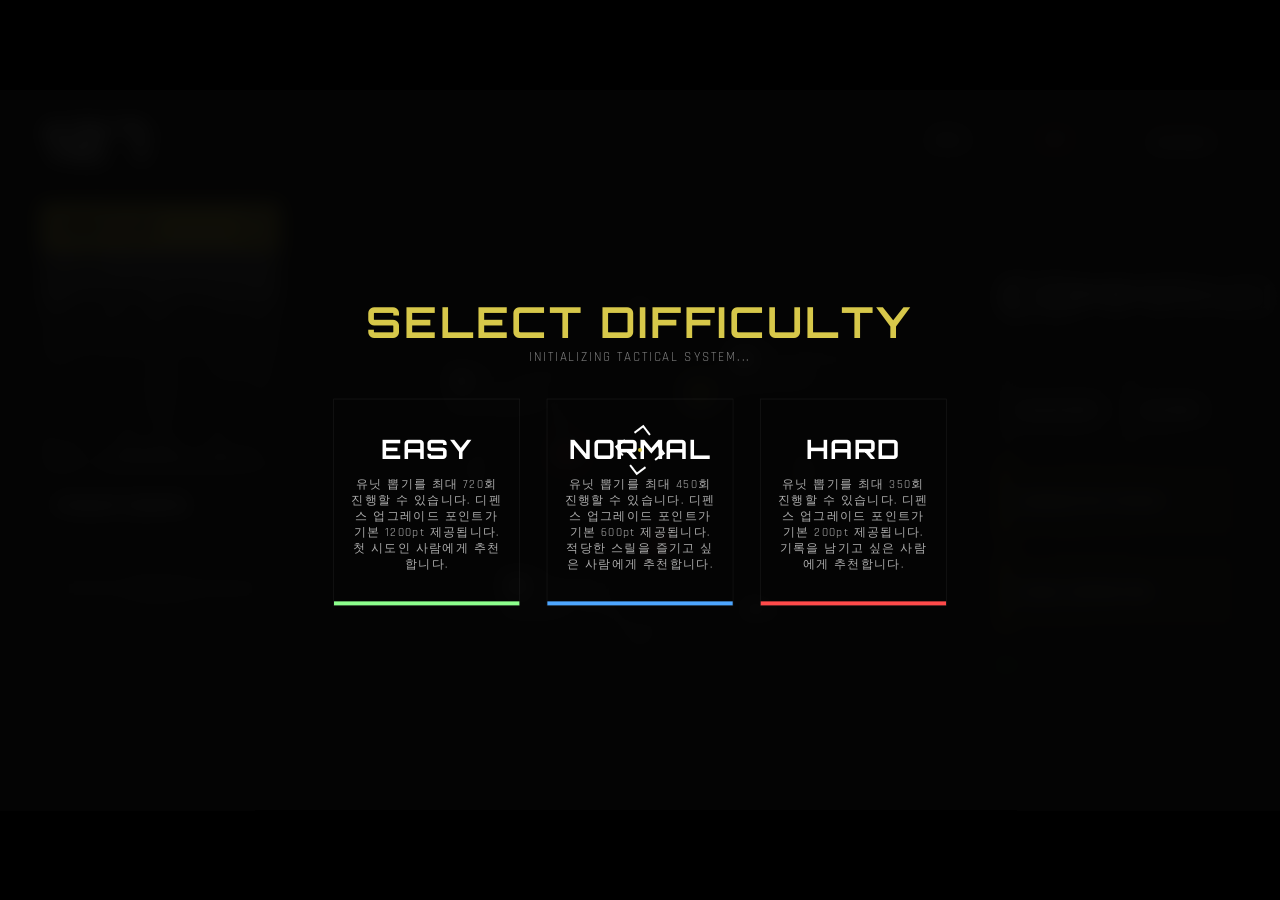
==== index.html @ b80772e3 "1.2 안내 수정" ====
<!DOCTYPE html>
<html lang="ko">
<head>
  <meta charset="UTF-8" />
  <meta name="viewport" content="width=device-width, initial-scale=1.0"/>

  <title>127 SECTION </title>

  <link rel="preconnect" href="https://fonts.googleapis.com">
  <link rel="preconnect" href="https://fonts.gstatic.com" crossorigin>

  <link href="https://fonts.googleapis.com/css2?family=Orbitron:wght@400;500;700;800&family=Rajdhani:wght@400;500;600;700&display=swap" rel="stylesheet">

  <link rel="stylesheet" href="style.css"/>

  <script src="https://cdn.jsdelivr.net/npm/gsap@3.12.5/dist/gsap.min.js"></script>
  <script src="script.js" defer></script>
</head>

<body>

<div id="ui-scale-wrapper">
<div id="difficulty-overlay" class="difficulty-overlay">
  <div class="diff-container">
    <h1 class="diff-title">SELECT DIFFICULTY</h1>
    <p class="diff-sub">INITIALIZING TACTICAL SYSTEM...</p>
    
    <div class="diff-cards">
      <div class="diff-card cursor-target" data-diff="EASY" data-pulls="720">
        <h2>EASY</h2>
        <p>유닛 뽑기를 최대 720회 진행할 수 있습니다. 디펜스 업그레이드 포인트가 기본 1200pt 제공됩니다.</p>
        <p>첫 시도인 사람에게 추천합니다.</p>
        <div class="diff-bar easy-bar"></div>
      </div>
      
      <div class="diff-card cursor-target" data-diff="NORMAL" data-pulls="450">
        <h2>NORMAL</h2>
        <p>유닛 뽑기를 최대 450회 진행할 수 있습니다. 디펜스 업그레이드 포인트가 기본 600pt 제공됩니다.</p>
        <p>적당한 스릴을 즐기고 싶은 사람에게 추천합니다.</p>
        <div class="diff-bar normal-bar"></div>
      </div>
      
      <div class="diff-card cursor-target" data-diff="HARD" data-pulls="350">
        <h2>HARD</h2>
        <p>유닛 뽑기를 최대 350회 진행할 수 있습니다. 디펜스 업그레이드 포인트가 기본 200pt 제공됩니다.</p>
        <p> 기록을 남기고 싶은 사람에게 추천합니다.</p>
        <div class="diff-bar hard-bar"></div>
      </div>
    </div>
  </div>
</div>

<div id="tutorial-modal" class="hidden">
  <div class="tutorial-content">
    <div class="tutorial-img-wrapper">
      <img src="" alt="TUTORIAL GUIDE" id="tutorial-img" />
      <button id="close-tutorial">NEXT</button>
    </div>
  </div>
</div>

<div id="inform-overlay" class="inform-overlay" onclick="toggleInform(false)">
  <div class="inform-box" onclick="event.stopPropagation()">
    <div class="inform-header">
      <h2 class="inform-title">INFORM</h2>
      <div class="inform-close cursor-target" onclick="toggleInform(false)">[ ESC ]</div>
    </div>
    
    <div class="inform-content">
      <p class="inform-desc">127섹션을 기반으로 한 가챠&라인 디펜스 시뮬레이터입니다.

원작 고증 20% / 날조 80%로 이루어져 있으니 와 127섹션이다! 하고 즐기시기보단... 그저 그런 컨셉으로 개발되었다고만 알아주시면 감사하겠습니다.

브라우저 캐시로 진행도가 저장되오니, 새로운 환경에서 시뮬을 플레이하고 싶으신 분은 메인 화면의 우측 상단에 있는 reset 버튼을 눌러주시기 바랍니다.

인벤토리에서는 각 ssr 유닛들의 스킬에 대해 확인할 수 있으니, 디펜스 게임을 염두에 두고 누굴 픽업할지 고르시는 것도 쏠쏠한 재미가 될 것 같습니다. 더불어 각 스탯의 등급은 전부 뇌내망상으로부터 기반된 것입니다... 스탯이 낮다 해서 캐혐이 아닙니다.

재미있게 즐겨주시고, 버그 제보는 @lov_tica01의 스핀 혹은 디엠으로 부탁드립니다!

v.1.2

개발 / 봄비 @lov_tica01
그림 도움 / 🍑 @puppysaigu
pv 도움 / @익명의 소녀</p>

    </div>
  </div>
</div>

  <div class="background-map"></div>
  <div class="map-noise"></div>
  <div class="vignette"></div>

  <div class="hud">

    <div class="grid"></div>
    <div class="scan-lines"></div>
    <div class="noise-overlay"></div>

    <div class="crosshair horizontal"></div>
    <div class="crosshair vertical"></div>

    <div class="radar radar-1"></div>
    <div class="radar radar-2"></div>
    <div class="radar radar-3"></div>

    <div class="hud-corner tl"></div>
    <div class="hud-corner tr"></div>
    <div class="hud-corner bl"></div>
    <div class="hud-corner br"></div>

  </div>

  <header class="top-bar">

    <div class="system-left">

      <div class="system-id">
        <span class="id-big">127</span>

        <div class="id-text">
          <span>SECTION</span>
          <span>SIMULATOR SYSTEM</span>
        </div>
      </div>

    </div>

    <div class="system-right">

      <div class="mini-stat">
        <span class="mini-label">CREDITS</span>
        <span class="mini-value">$27,614</span>
      </div>

      <div class="mini-stat">
        <span class="mini-label">DIFFICULT</span>
        <span class="mini-value red" id="hud-difficulty">HARD</span>
      </div>

      <div class="mini-stat cursor-target reset-btn-container" onclick="hardResetSystem()">
        <span class="mini-label" style="color: var(--red);">SYSTEM CONTROL</span>
        <span class="mini-value reset-text">DATA RESET</span>
      </div>

    </div>

  </header>

  <main class="main-layout">

    <aside class="left-panel">

      <div class="panel-header"></div>

      <div class="event-card">

        <div class="event-top">
          <span>MEETUP</span>
          <span class="small-icon"></span>
        </div>

        <div class="event-image">

          <img
            src="pv_img.png"
            alt="event"
          >

          <div class="event-overlay"></div>
        </div>

        <div class="event-bottom">

          <div class="event-title">
            PICKUP EVENTS
          </div>

          <div class="event-meta">
            <div class="event-box">pickup and defence</div>
          </div>

          <button class="action-button start-button cursor-target" href="https://x.com/lov_tica01/status/2066519478025023740?s=20">
            VIEW PV
          </button>

        </div>

      </div>

      <div class="side-info">

        <span>LOCATION : SECTOR 09</span>
        <span>OBJECTIVE : TRACK SIGNAL</span>
        <span>MISSION : ACTIVE</span>

      </div>

    </aside>

    <section class="center-stage">

      <div class="target-system">

        <div class="target-ring ring-a"></div>
        <div class="target-ring ring-b"></div>
        <div class="target-ring ring-c"></div>

        <div class="target-center"></div>

        <div class="target-arrow top"></div>
        <div class="target-arrow bottom"></div>
        <div class="target-arrow left"></div>
        <div class="target-arrow right"></div>

      </div>

      <div class="map-marker marker-1">
        <div class="pulse"></div>
      </div>

      <div class="map-marker marker-2 yellow">
        <div class="pulse"></div>
      </div>

      <div class="map-marker marker-3">
        <div class="pulse"></div>
      </div>

      <div class="floating-box data-a">
        <span class="num">01</span>
        <span class="txt">DISTANCE 81M</span>
      </div>

      <div class="floating-box data-b">
        <span class="num">08</span>
        <span class="txt">ZONE ACTIVE</span>
      </div>

      <div class="floating-box data-c">
        <span class="num">06</span>
        <span class="txt">TRACKING</span>
      </div>

      <div class="camera-feed">

        <div class="feed-label">
          CAMFEED / LIVE
        </div>

        <img
          src="https://images.unsplash.com/photo-1519501025264-65ba15a82390?q=80&w=1200&auto=format&fit=crop"
          alt="feed"
        >

      </div>

    </section>

    <aside class="right-panel">

      <div class="panel-title">
        COMMAND
      </div>

      <div class="panel-sub">
        MODE SELECT
      </div>

      <div class="command-grid">

        <a href="inventory/index.html" class="command-card cursor-target">
          <span class="command-main">INVENTORY</span>
          <span class="command-sub">SYSTEM ACCESS</span>
        </a>

        <a href="#" class="command-card cursor-target" onclick="toggleInform(true); event.preventDefault();">
          <span class="command-main">INFORM</span>
          <span class="command-sub">RECRUIT</span>
        </a>

        <a href="gacha/index.html" class="command-card large active-card start-button cursor-target">
          <span class="command-main">CHARACTER PICKUP</span>
          <span class="command-sub">MEETING UNIT</span>
        </a>
        <a href="defence/index.html" id="btn-start-operation" class="command-card large active-card start-button cursor-target">
          <span class="command-main">START OPERATION</span>
          <span class="command-sub">BEGIN MISSION</span>
        </a>

      </div>

      <div class="server-status">
        <div class="status-dot"></div>
        <span>SERVER STATUS ONLINE</span>
      </div>

    </aside>

  </main>

  <footer class="bottom-bar">
    <div class="bottom-left">SAT / POS / LAT</div>
    <div class="bottom-center">CONNECTION : GOOD</div>
    <div class="bottom-right">BUILD 04.23.198</div>
  </footer>

</div>

<div class="screen-transition"></div>

<div id="target-cursor">
  <div class="target-cursor-dot"></div>
  
  <div class="cursor-rotator">
    <div class="target-cursor-corner tl"></div>
    <div class="target-cursor-corner tr"></div>
    <div class="target-cursor-corner br"></div>
    <div class="target-cursor-corner bl"></div>
  </div>
</div>
</body>
</html>
---- style.css ----
/* style.css 기존 상단 내용 전체 유지... */

*{
  margin:0;
  padding:0;
  box-sizing:border-box;
}

:root{
  --bg:#070707;
  --line:rgba(255,255,255,.08);
  --line-strong:rgba(255,255,255,.18);
  --text:#f4f4f4;
  --sub:rgba(255,255,255,.45);
  --yellow:#d7c84a;
  --red:#ff4a4a;
}

body{
  width:100vw;
  height:100vh;
  overflow:hidden;
  background:#000;
  font-family:'Rajdhani', sans-serif;
  color:var(--text);
}

/* =========================================
   SCALE WRAPPER
========================================= */
#ui-scale-wrapper{
  position:absolute;
  width:1920px;
  height:1080px;
  left:50%;
  top:50%;
  transform: translate(-50%, -50%) scale(1);
  overflow:hidden;
  background:#050505;
}

/* =========================================
   BACKGROUND
========================================= */
.background-map{
  position:absolute;
  inset:0;
  background:
    radial-gradient(circle at center, rgba(255,255,255,.03), transparent 60%),
    url("https://images.unsplash.com/photo-1524661135-423995f22d0b?q=80&w=2400&auto=format&fit=crop");
  background-size:cover;
  background-position:center;
  filter: grayscale(1) contrast(1.2) brightness(.22);
  transform:scale(1.05);
}

.background-map::after{
  content:"";
  position:absolute;
  inset:0;
  background:
    linear-gradient(rgba(255,255,255,.03) 1px, transparent 1px),
    linear-gradient(90deg, rgba(255,255,255,.03) 1px, transparent 1px);
  background-size:120px 120px;
  mix-blend-mode:screen;
}

.map-noise{
  position:absolute;
  inset:0;
  background-image:url("https://www.transparenttextures.com/patterns/asfalt-dark.png");
  opacity:.2;
}

.vignette{
  position:absolute;
  inset:0;
  background: radial-gradient(circle, transparent 40%, rgba(0,0,0,.7) 100%);
}

/* =========================================
   HUD
========================================= */
.hud{
  position:absolute;
  inset:0;
  pointer-events:none;
}

.grid{
  position:absolute;
  inset:0;
  background:
    linear-gradient(rgba(255,255,255,.03) 1px, transparent 1px),
    linear-gradient(90deg, rgba(255,255,255,.03) 1px, transparent 1px);
  background-size:80px 80px;
}

.scan-lines{
  position:absolute;
  inset:0;
  opacity:.08;
  background: repeating-linear-gradient(0deg, rgba(255,255,255,.25) 0px, rgba(255,255,255,.25) 1px, transparent 1px, transparent 4px);
}

.noise-overlay{
  position:absolute;
  inset:0;
  background-image: radial-gradient(rgba(255,255,255,.08) 1px, transparent 1px);
  background-size:4px 4px;
  opacity:.03;
}

.crosshair{
  position:absolute;
  background:rgba(255,255,255,.07);
}

.horizontal{ width:100%; height:1px; top:50%; }
.vertical{ width:1px; height:100%; left:50%; }

.radar{
  position:absolute;
  left:50%;
  top:50%;
  border-radius:50%;
  transform: translate(-50%, -50%);
}

.radar-1{
  width:900px;
  height:900px;
  border: 1px solid rgba(255,255,255,.06);
}

.radar-1::before{
  content:"";
  position:absolute;
  left:50%;
  top:50%;
  width:50%;
  height:1px;
  background: linear-gradient(90deg, var(--yellow), transparent);
  transform-origin:left center;
}

.radar-2{
  width:620px;
  height:620px;
  border: 1px dashed rgba(255,255,255,.08);
}

.radar-3{
  width:300px;
  height:300px;
  border: 1px solid rgba(255,255,255,.05);
}

.hud-corner{
  position:absolute;
  width:120px;
  height:120px;
  border: 1px solid rgba(255,255,255,.12);
}

.tl{ top:30px; left:30px; }
.tr{ top:30px; right:30px; }
.bl{ bottom:30px; left:30px; }
.br{ bottom:30px; right:30px; }

/* =========================================
   TOP BAR
========================================= */
.top-bar{
  position:absolute;
  left:60px;
  right:60px;
  top:35px;
  z-index:10;
  display:flex;
  justify-content:space-between;
  align-items:flex-start;
}

.system-left{ display:flex; flex-direction:column; gap:18px; }
.system-id{ display:flex; align-items:flex-start; gap:18px; }
.id-big{ font-family:'Orbitron', sans-serif; font-size:5rem; line-height:1; font-weight:800; letter-spacing:6px; }
.id-text{ display:flex; flex-direction:column; margin-top:12px; }
.id-text span:first-child{ font-size:.95rem; letter-spacing:4px; }
.id-text span:last-child{ font-size:.72rem; letter-spacing:3px; opacity:.45; }

.top-tags{ display:flex; gap:14px; }
.tag{ border: 1px solid rgba(255,255,255,.08); background: rgba(255,255,255,.03); padding: 8px 16px; display:flex; gap:12px; }
.tag-label{ opacity:.4; letter-spacing:2px; }
.tag-value{ letter-spacing:2px; }
.active{ color:var(--yellow); }

.system-right{ display:flex; gap:16px; }
.mini-stat{ min-width:150px; padding: 14px 18px; background: rgba(255,255,255,.03); border: 1px solid rgba(255,255,255,.08); display:flex; flex-direction:column; gap:4px; }
.mini-label{ font-size:.7rem; letter-spacing:2px; opacity:.45; }
.mini-value{ font-size:1rem; font-weight:700; }
.red{ color:var(--red); }

/* =========================================
   MAIN LAYOUT
========================================= */
.main-layout{
  width:100%;
  height:100%;
  padding: 150px 60px 90px;
  display:grid;
  grid-template-columns: 360px 1fr 360px;
  gap:40px;
}

/* =========================================
   LEFT PANEL
========================================= */
.left-panel{ position:relative; }
.panel-header{ font-size:.8rem; letter-spacing:4px; opacity:.55; margin-bottom:20px; }
.event-card{ background: rgba(0,0,0,.55); border: 1px solid rgba(255,255,255,.08); backdrop-filter:blur(10px); }
.event-top{ height:70px; background: var(--yellow); color:#000; padding: 18px; display:flex; justify-content:space-between; align-items:center; font-weight:700; font-size:2rem; font-family:'Orbitron', sans-serif; }
.small-icon{ width:34px; height:34px; border: 3px solid #000; transform:rotate(45deg); }
.event-image{ position:relative; height:340px; overflow:hidden; }
.event-image img{ width:100%; height:100%; object-fit:cover; filter: grayscale(1) contrast(1.2); }
.event-overlay{ position:absolute; inset:0}
.event-scribble{ position:absolute; border: 2px solid rgba(255,255,255,.9); }
.scribble-1{ width:90px; height:50px; left:20px; bottom:40px; transform:rotate(-12deg); }
.scribble-2{ width:60px; height:60px; right:40px; top:40px; }
.scribble-3{ width:120px; height:2px; background:#fff; left:40px; top:120px; transform:rotate(-22deg); }
.event-bottom{ padding:22px; }
.event-title{ font-size:2rem; font-weight:700; margin-bottom:18px; }
.event-box{ display:inline-flex; border: 1px solid rgba(255,255,255,.15); padding: 8px 16px; margin-bottom:20px; }
.action-button{ width:100%; height:54px; border:none; background: rgba(255,255,255,.08); color:#fff; letter-spacing:3px; cursor:pointer; transition:.25s; }
.action-button:hover{ background: var(--yellow); color:#000; }
.side-info{ margin-top:30px; display:flex; flex-direction:column; gap:10px; opacity:.45; letter-spacing:2px; font-size:.72rem; }

/* =========================================
   CENTER
========================================= */
.center-stage{ position:relative; }
.target-system{ position:absolute; left:50%; top:50%; transform: translate(-50%, -50%); }
.target-ring{ position:absolute; left:50%; top:50%; border-radius:50%; transform: translate(-50%, -50%); }
.ring-a{ width:420px; height:420px; border: 1px solid rgba(255,255,255,.15); }
.ring-b{ width:280px; height:280px; border: 1px dashed rgba(255,255,255,.18); }
.ring-c{ width:140px; height:140px; border: 1px solid rgba(255,255,255,.12); }
.target-center{ position:absolute; left:50%; top:50%; width:12px; height:12px; background:var(--yellow); border-radius:50%; transform: translate(-50%, -50%); }
.target-arrow{ position:absolute; width:40px; height:40px; border: 2px solid #fff; }
.target-arrow.top{ top:-250px; left:50%; transform: translateX(-50%) rotate(45deg); border-right:none; border-bottom:none; }
.target-arrow.bottom{ bottom:-250px; left:50%; transform: translateX(-50%) rotate(45deg); border-left:none; border-top:none; }
.target-arrow.left{ left:-250px; top:50%; transform: translateY(-50%) rotate(45deg); border-top:none; border-right:none; }
.target-arrow.right{ right:-250px; top:50%; transform: translateY(-50%) rotate(45deg); border-bottom:none; border-left:none; }

/* =========================================
   MAP MARKERS
========================================= */
.map-marker{ position:absolute; width:20px; height:20px; border-radius:50%; background:#ff4444; box-shadow: 0 0 20px rgba(255,70,70,.8); }
.marker-1{ left:38%; top:46%; }
.marker-2{ left:58%; top:35%; }
.marker-3{ left:52%; top:62%; }
.yellow{ background:var(--yellow); box-shadow: 0 0 20px rgba(215,200,74,.9); }
.pulse{ position:absolute; inset:-15px; border-radius:50%; border: 2px solid currentColor; }

/* =========================================
   FLOATING BOX
========================================= */
.floating-box{ position:absolute; width:200px; padding: 14px 18px; background: rgba(255,255,255,.05); border: 1px solid rgba(255,255,255,.12); backdrop-filter:blur(10px); display:flex; flex-direction:column; gap:4px; }
.floating-box .num{ font-size:2rem; font-weight:700; }
.floating-box .txt{ opacity:.45; letter-spacing:2px; }
.data-a{ left:20%; top:30%; }
.data-b{ right:18%; top:26%; }
.data-c{ left:28%; bottom:22%; }

/* =========================================
   CAMERA FEED
========================================= */
.camera-feed{ position:absolute; right:0; bottom:0; width:340px; height:220px; background:#000; border: 1px solid rgba(255,255,255,.12); overflow:hidden; }
.feed-label{ position:absolute; left:14px; top:10px; z-index:2; font-size:.72rem; letter-spacing:2px; }
.camera-feed img{ width:100%; height:100%; object-fit:cover; filter: grayscale(1) contrast(1.1); }

/* =========================================
   RIGHT PANEL
========================================= */
.right-panel{ display:flex; flex-direction:column; justify-content:center; }
.panel-title{ font-family:'Orbitron', sans-serif; font-size:4rem; font-weight:700; letter-spacing:4px; }
.panel-sub{ margin-top:10px; opacity:.45; letter-spacing:3px; }
.command-grid{ margin-top:40px; display:grid; grid-template-columns: 1fr 1fr; gap:16px; }
.command-card{ min-height:120px; padding:24px; text-decoration:none; color:#fff; background: rgba(255,255,255,.04); border: 1px solid rgba(255,255,255,.08); display:flex; flex-direction:column; justify-content:flex-end; position:relative; overflow:hidden; transition:.25s; }
.command-card::before{ content:""; position:absolute; left:0; top:0; width:5px; height:100%; background: rgba(255,255,255,.25); }
.command-card:hover{ transform: translateX(8px); border-color: rgba(255,255,255,.25); background: rgba(255,255,255,.08); }
.command-main{ font-size:1.5rem; font-weight:700; letter-spacing:2px; }
.command-sub{ margin-top:4px; font-size:.75rem; letter-spacing:2px; opacity:.45; }
.large{ grid-column:span 2}
.active-card{ background: rgba(215,200,74,.08); border: 1px solid rgba(215,200,74,.3); }
.active-card::before{ background:var(--yellow); }
.server-status{ margin-top:40px; display:flex; align-items:center; gap:12px; opacity:.65; letter-spacing:2px; }
.status-dot{ width:12px; height:12px; border-radius:50%; background:#8cff8c; box-shadow: 0 0 15px rgba(140,255,140,.8); }

/* =========================================
   BOTTOM BAR
========================================= */
.bottom-bar{ position:absolute; left:60px; right:60px; bottom:28px; display:flex; justify-content:space-between; font-size:.75rem; letter-spacing:3px; opacity:.45; }

/* =========================================
   SCREEN TRANSITION (추가됨)
========================================= */
.screen-transition {
  position: fixed;
  inset: 0;
  background: #000;
  z-index: 99999;
  pointer-events: none;
  transform: scaleY(1);
  transform-origin: top;
  transition: transform 0.6s cubic-bezier(0.85, 0, 0.15, 1);
}
.screen-transition.reveal {
  transform: scaleY(0);
  transform-origin: bottom;
}
.screen-transition.active {
  transform: scaleY(1);
  transform-origin: top;
}

/* ========================================================
   CUSTOM HUD CURSOR (스크립트 전용 고도화 스타일 변경)
======================================================== */
#target-cursor {
  position: fixed;
  left: 0;
  top: 0;
  width: 0;
  height: 0;
  pointer-events: none;
  z-index: 999999;
}

/* 중앙 조준점 고정 */
.target-cursor-dot {
  position: absolute;
  left: 50%;
  top: 50%;
  width: 4px;
  height: 4px;
  background-color: var(--yellow);
  border-radius: 50%;
  transform: translate(-50%, -50%);
}

/* 내부 회전용 상자 래퍼 */
.cursor-rotator {
  position: absolute;
  left: 50%;
  top: 50%;
  width: 0;
  height: 0;
}

/* 각각 분리되어 개별 애니메이션 트래킹이 들어갈 기역자(ㄱ) 브래킷 설계 */
.target-cursor-corner {
  position: absolute;
  width: 12px;
  height: 12px;
  border: 2px solid #fff;
}

/* 초기 비-호버링 상태 위치 프리셋 (JS 리셋 배열과 일치) */
.target-cursor-corner.tl {
  left: 0; top: 0;
  border-right: none; border-bottom: none;
  transform: translate(-18px, -18px);
}
.target-cursor-corner.tr {
  left: 0; top: 0;
  border-left: none; border-bottom: none;
  transform: translate(6px, -18px);
}
.target-cursor-corner.br {
  left: 0; top: 0;
  border-left: none; border-top: none;
  transform: translate(6px, 6px);
}
.target-cursor-corner.bl {
  left: 0; top: 0;
  border-right: none; border-top: none;
  transform: translate(-18px, 6px);
}

/* =========================================
   DIFFICULTY SELECTION OVERLAY
========================================= */
.difficulty-overlay {
  position: absolute;
  inset: 0;
  background: rgba(5, 5, 5, 0.95);
  backdrop-filter: blur(15px);
  z-index: 99990; /* 다른 UI 요소들보다 위에 배치 (커서 제외) */
  display: flex;
  justify-content: center;
  align-items: center;
  flex-direction: column;
}

.diff-container { text-align: center; }
.diff-title { font-family: 'Orbitron', sans-serif; font-size: 4rem; color: var(--yellow); letter-spacing: 4px; }
.diff-sub { opacity: 0.5; font-size: 1.2rem; letter-spacing: 3px; margin-bottom: 50px; }

.diff-cards { display: flex; gap: 40px; justify-content: center; }

.diff-card {
  background: var(--panel);
  border: 1px solid var(--line);
  width: 280px;
  padding: 50px 20px;
  cursor: pointer;
  transition: 0.3s;
  clip-path: var(--clip);
  position: relative;
}

.diff-card:hover {
  background: rgba(255, 255, 255, 0.05);
  transform: translateY(-10px);
}

.diff-card h2 { font-family: 'Orbitron', sans-serif; font-size: 2.5rem; margin-bottom: 15px; color: #fff; letter-spacing: 2px;}
.diff-card p { opacity: 0.7; font-size: 1.1rem; letter-spacing: 2px; }

.diff-bar { position: absolute; bottom: 0; left: 0; height: 6px; width: 100%; transition: 0.3s; }
.easy-bar { background: #8cff8c; }
.normal-bar { background: #4da6ff; }
.hard-bar { background: var(--red); }

.diff-card:hover .easy-bar { box-shadow: 0 0 20px #8cff8c; }
.diff-card:hover .normal-bar { box-shadow: 0 0 20px #4da6ff; }
.diff-card:hover .hard-bar { box-shadow: 0 0 20px var(--red); }

/* =========================================
   INFORM POPUP UI
========================================= */
#inform-overlay {
  position: fixed;
  inset: 0;
  background: rgba(4, 4, 4, 0.85);
  backdrop-filter: blur(8px);
  z-index: 99995; /* HUD와 다른 오버레이들보다 위에 오도록 설정 */
  display: none;
  justify-content: center;
  align-items: center;
  opacity: 0; /* GSAP 애니메이션 제어용 */
}

.inform-box {
  width: 1200px;
  background: rgba(12, 12, 12, 0.95);
  border: 1px solid rgba(255, 255, 255, 0.15);
  padding: 40px;
  clip-path: var(--clip);
  position: relative;
  transform: translateY(30px); /* GSAP 애니메이션 제어용 */
}

/* 박스 상단 장식선 */
.inform-box::before {
  content: "";
  position: absolute;
  top: 0;
  left: 30%;
  width: 40%;
  height: 2px;
  background: var(--yellow);
}

.inform-header {
  display: flex;
  justify-content: space-between;
  align-items: center;
  margin-bottom: 24px;
  border-bottom: 1px solid rgba(255, 255, 255, 0.08);
  padding-bottom: 16px;
}

.inform-title {
  font-family: 'Orbitron', sans-serif;
  font-size: 2rem;
  font-weight: 700;
  color: var(--yellow);
  letter-spacing: 3px;
  margin: 0;
}

.inform-close {
  font-family: 'Orbitron', sans-serif;
  color: #fff;
  opacity: 0.4;
  font-size: 0.9rem;
  letter-spacing: 2px;
  transition: 0.25s ease;
}

.inform-close:hover {
  opacity: 1;
  color: var(--red);
}

.inform-desc {
  white-space: pre-wrap;
  opacity: 0.7;
  letter-spacing: 1.5px;
  line-height: 1.6;
  font-size: 1.2rem;
  margin-bottom: 30px;
}

.inform-stats {
  display: flex;
  flex-direction: column;
  gap: 12px;
}

.stat-line {
  display: flex;
  justify-content: space-between;
  background: rgba(255, 255, 255, 0.03);
  padding: 14px 20px;
  border: 1px solid rgba(255, 255, 255, 0.08);
  font-family: 'Orbitron', sans-serif;
  letter-spacing: 2px;
  font-size: 0.9rem;
}

.stat-line span:first-child {
  opacity: 0.6;
}

.stat-line .yellow {
  color: var(--yellow);
  font-weight: 700;
}

.stat-line .green {
  color: #8cff8c;
  font-weight: 700;
}

/* =========================================
    DATA RESET BUTTON (MINI-STAT)
========================================= */
.reset-btn-container {
  cursor: pointer;
  transition: all 0.2s ease;
}
.reset-btn-container:hover {
  background: rgba(255, 74, 74, 0.15);
  border-color: var(--red);
}
.reset-btn-container:hover .reset-text {
  color: var(--red);
}
.reset-text {
  font-size: 1.15rem; 
  transition: color 0.2s ease;
}

#tutorial-modal { position: absolute; top: 0; left: 0; width: 100%; height: 100%; background: rgba(7, 7, 7, 0.96); z-index: 10005; display: flex; justify-content: center; align-items: center; opacity: 1; transition: opacity 0.5s ease; }
#tutorial-modal.hidden { opacity: 0; pointer-events: none; }
.tutorial-content { width: 100%; height: 100%; display: flex; justify-content: center; align-items: center; }
.tutorial-img-wrapper { position: relative; width: 100%; height: 100%; }
#tutorial-img { width: 100%; height: 100%; object-fit: fill; border: none; box-shadow: none; display: block; }
#close-tutorial { position: absolute; bottom: 45px; right: 45px; background: rgba(7, 7, 7, 0.85); color: #f4f4f4; border: 1px solid rgba(255, 255, 255, 0.2); padding: 12px 35px; font-family: 'Orbitron', 'Rajdhani', sans-serif; font-size: 1.1rem; font-weight: 600; letter-spacing: 2px; cursor: pointer; transition: all 0.3s ease; z-index: 10; backdrop-filter: blur(4px); border-radius: 4px; }
#close-tutorial:hover { background: #f4f4f4; color: #070707; box-shadow: 0 0 20px #f4f4f4; border-color: #f4f4f4; }
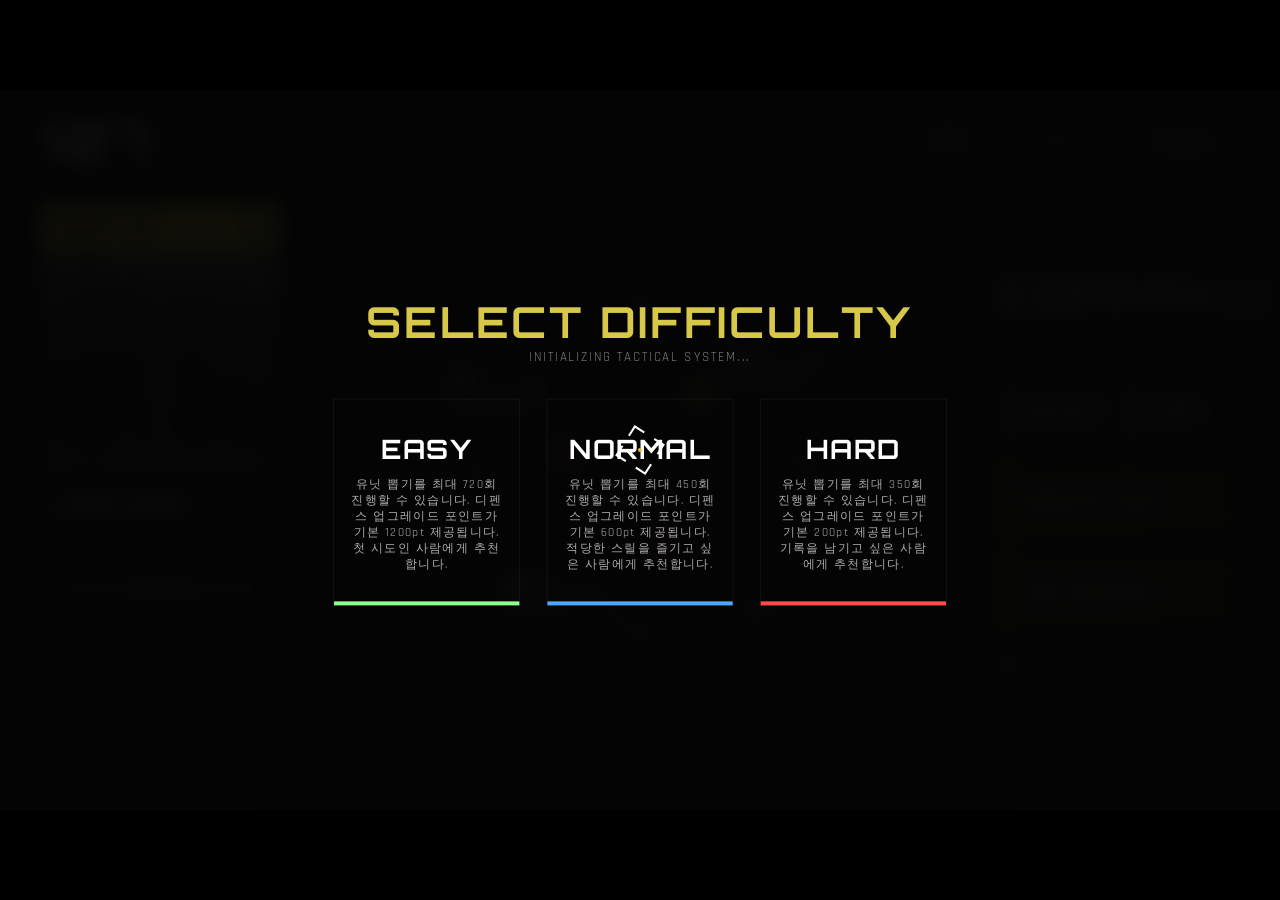
==== commit 026c83a7: "1.3 메인창 업데이트 버전 표기" ====
--- a/index.html
+++ b/index.html
@@ -77,7 +77,7 @@
 
 재미있게 즐겨주시고, 버그 제보는 @lov_tica01의 스핀 혹은 디엠으로 부탁드립니다!
 
-v.1.2
+v 1.3
 
 개발 / 봄비 @lov_tica01
 그림 도움 / 🍑 @puppysaigu
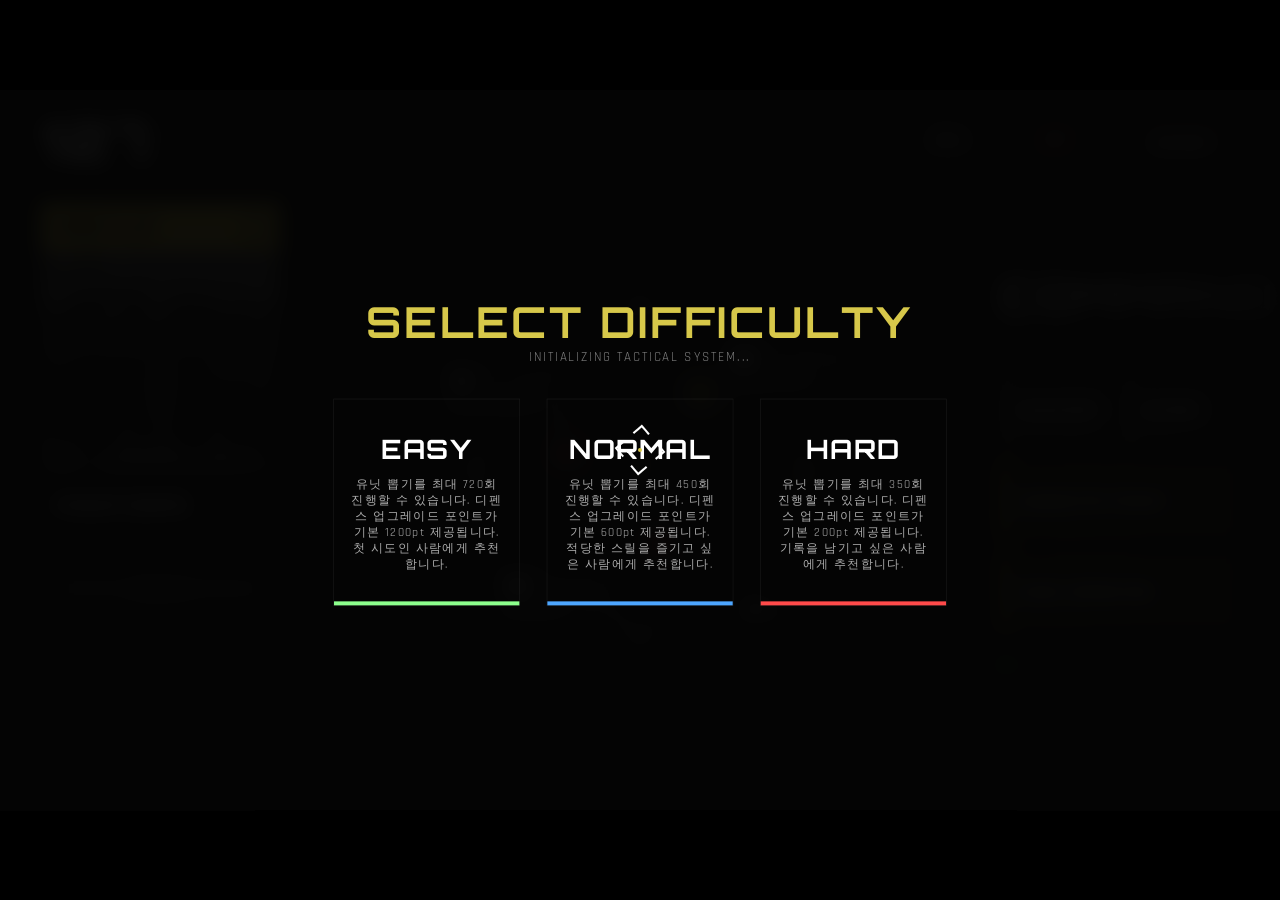
==== commit f50fdd19: "1.4 어려움 난이도에서 디펜스가 실행되지 않던 버그 수정" ====
--- a/index.html
+++ b/index.html
@@ -77,7 +77,7 @@
 
 재미있게 즐겨주시고, 버그 제보는 @lov_tica01의 스핀 혹은 디엠으로 부탁드립니다!
 
-v 1.3
+v 1.4
 
 개발 / 봄비 @lov_tica01
 그림 도움 / 🍑 @puppysaigu
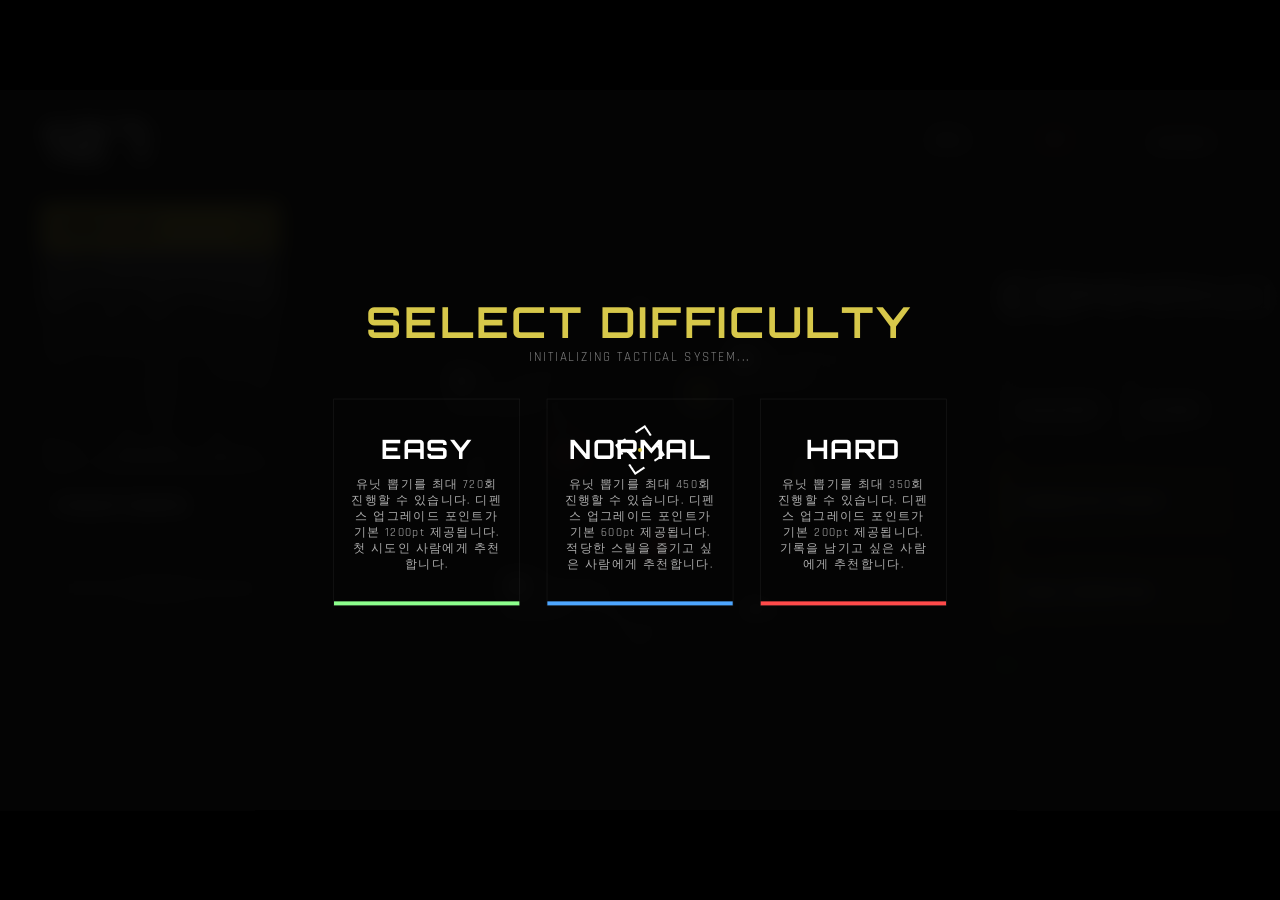
==== commit d9e085c0: "1.5 코스트의 소모와 표기가 어긋나던 점 개선" ====
--- a/index.html
+++ b/index.html
@@ -77,7 +77,7 @@
 
 재미있게 즐겨주시고, 버그 제보는 @lov_tica01의 스핀 혹은 디엠으로 부탁드립니다!
 
-v 1.4
+v 1.5
 
 개발 / 봄비 @lov_tica01
 그림 도움 / 🍑 @puppysaigu
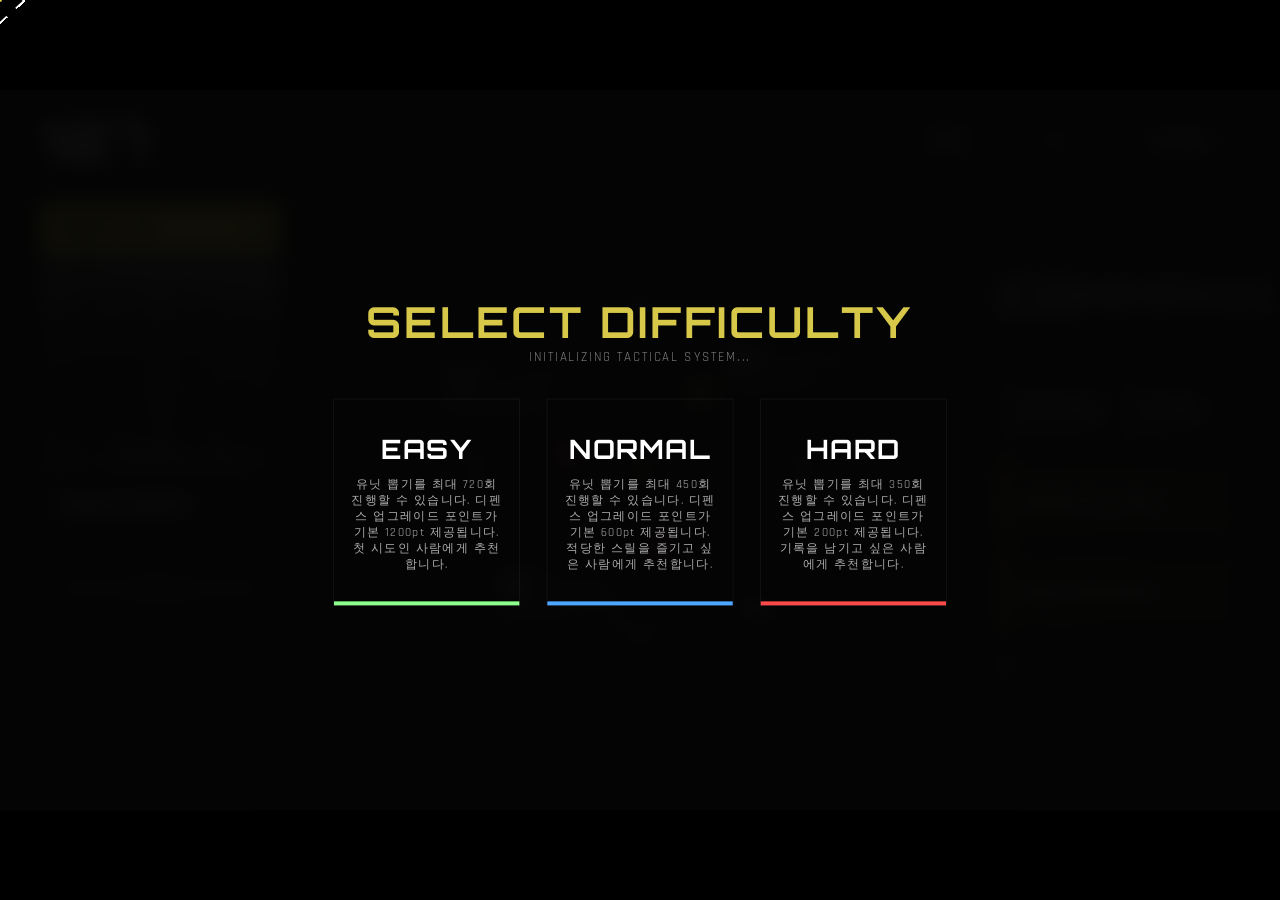
==== commit 035b4446: "1.6 각종 오탈자 수정" ====
--- a/index.html
+++ b/index.html
@@ -77,7 +77,7 @@
 
 재미있게 즐겨주시고, 버그 제보는 @lov_tica01의 스핀 혹은 디엠으로 부탁드립니다!
 
-v 1.5
+v 1.6
 
 개발 / 봄비 @lov_tica01
 그림 도움 / 🍑 @puppysaigu
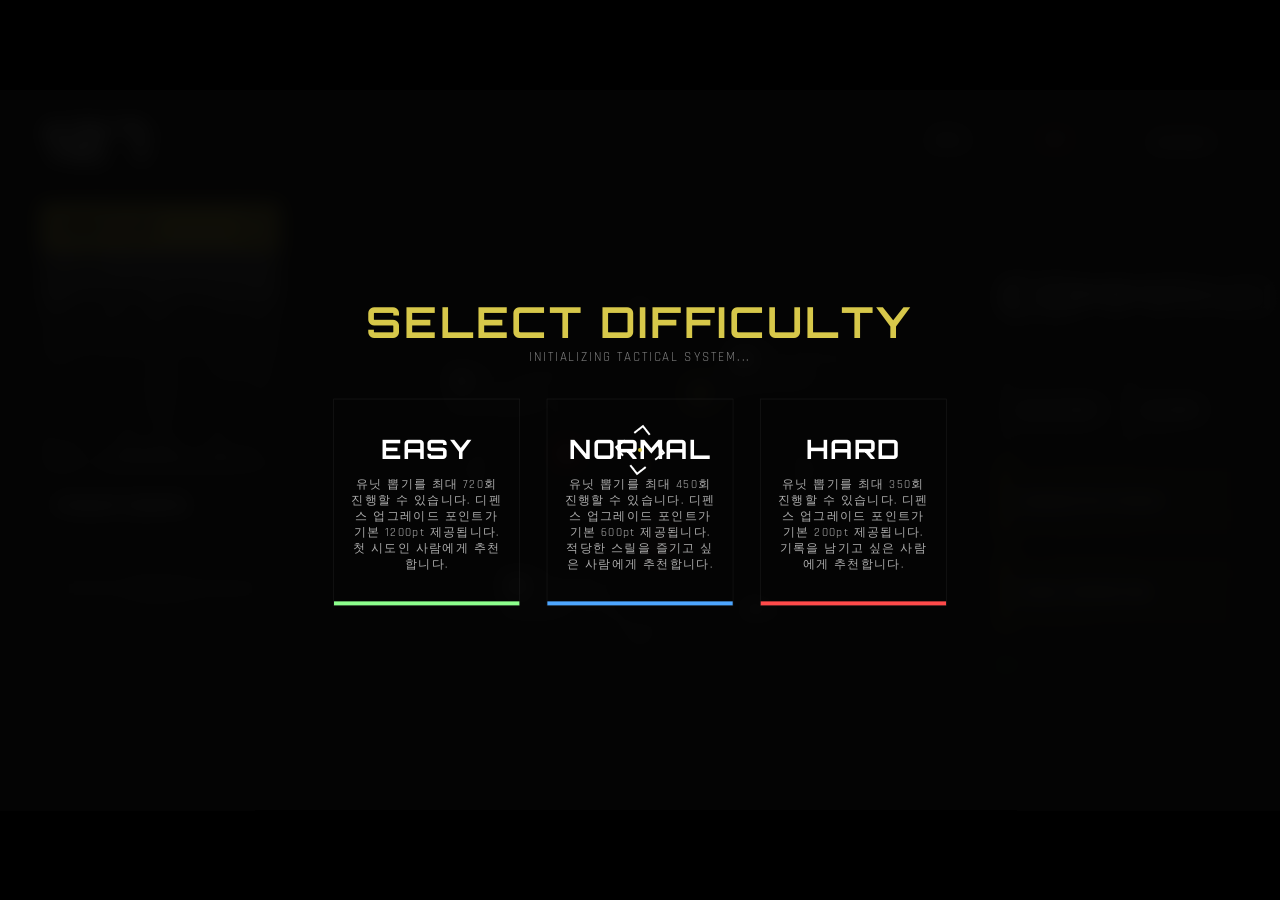
==== commit 6b2c501e: "1.7 실행할 프로토콜의 난이도를 변경하면 업그레이드가 소멸되는 버그를 수정함" ====
--- a/index.html
+++ b/index.html
@@ -77,7 +77,7 @@
 
 재미있게 즐겨주시고, 버그 제보는 @lov_tica01의 스핀 혹은 디엠으로 부탁드립니다!
 
-v 1.6
+v 1.7
 
 개발 / 봄비 @lov_tica01
 그림 도움 / 🍑 @puppysaigu
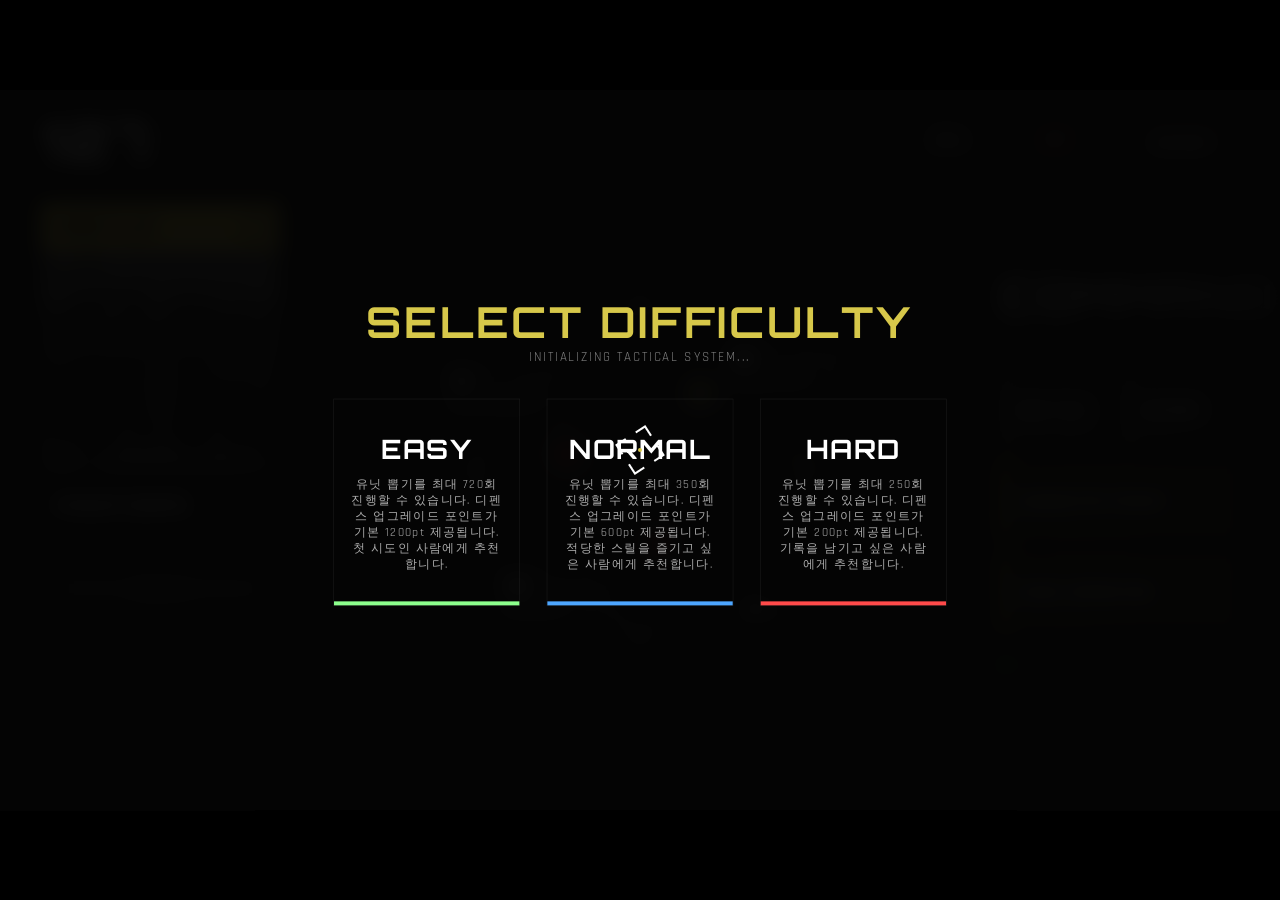
==== commit 273cfb38: "1.8 난이도 선택 시 초기 PT 제공량이 동기화되지 않던 버그 수정 세션 재접속 시 뽑기 천장 카운트가 리셋되던 데이터 보존 오류 수정 NORMAL & HARD 최대 뽑기 횟수 " ====
--- a/index.html
+++ b/index.html
@@ -33,16 +33,16 @@
         <div class="diff-bar easy-bar"></div>
       </div>
       
-      <div class="diff-card cursor-target" data-diff="NORMAL" data-pulls="450">
+      <div class="diff-card cursor-target" data-diff="NORMAL" data-pulls="350">
         <h2>NORMAL</h2>
-        <p>유닛 뽑기를 최대 450회 진행할 수 있습니다. 디펜스 업그레이드 포인트가 기본 600pt 제공됩니다.</p>
+        <p>유닛 뽑기를 최대 350회 진행할 수 있습니다. 디펜스 업그레이드 포인트가 기본 600pt 제공됩니다.</p>
         <p>적당한 스릴을 즐기고 싶은 사람에게 추천합니다.</p>
         <div class="diff-bar normal-bar"></div>
       </div>
       
-      <div class="diff-card cursor-target" data-diff="HARD" data-pulls="350">
+      <div class="diff-card cursor-target" data-diff="HARD" data-pulls="250">
         <h2>HARD</h2>
-        <p>유닛 뽑기를 최대 350회 진행할 수 있습니다. 디펜스 업그레이드 포인트가 기본 200pt 제공됩니다.</p>
+        <p>유닛 뽑기를 최대 250회 진행할 수 있습니다. 디펜스 업그레이드 포인트가 기본 200pt 제공됩니다.</p>
         <p> 기록을 남기고 싶은 사람에게 추천합니다.</p>
         <div class="diff-bar hard-bar"></div>
       </div>
@@ -77,7 +77,7 @@
 
 재미있게 즐겨주시고, 버그 제보는 @lov_tica01의 스핀 혹은 디엠으로 부탁드립니다!
 
-v 1.7
+v 1.8
 
 개발 / 봄비 @lov_tica01
 그림 도움 / 🍑 @puppysaigu
@@ -270,7 +270,7 @@
       <div class="command-grid">
 
         <a href="inventory/index.html" class="command-card cursor-target">
-          <span class="command-main">INVENTORY</span>
+          <span class="command-main">UNIT FILE</span>
           <span class="command-sub">SYSTEM ACCESS</span>
         </a>
 
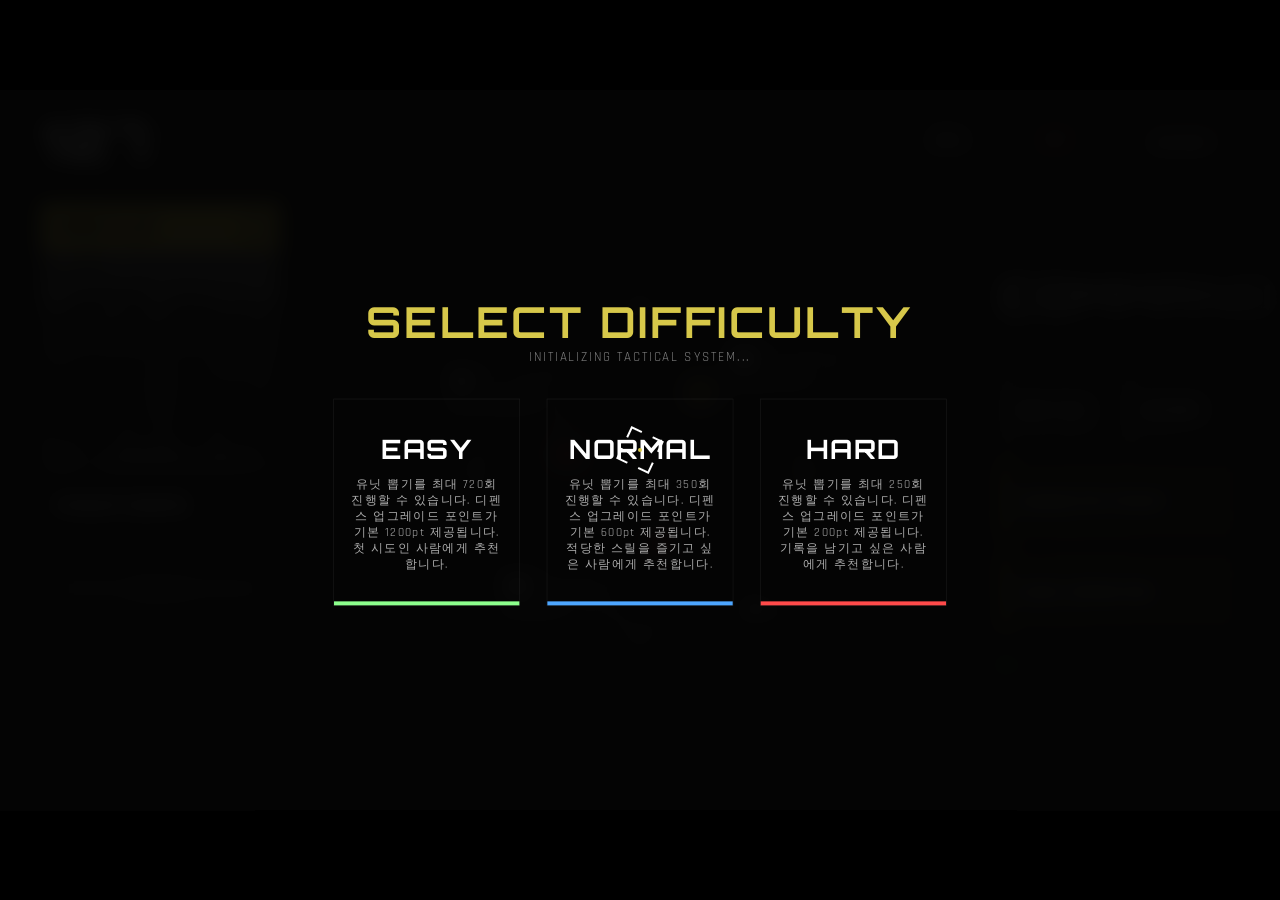
==== commit c242a81c: "2.0 업데이트 로그 변경" ====
--- a/index.html
+++ b/index.html
@@ -77,7 +77,7 @@
 
 재미있게 즐겨주시고, 버그 제보는 @lov_tica01의 스핀 혹은 디엠으로 부탁드립니다!
 
-v 1.8
+v 2.0
 
 개발 / 봄비 @lov_tica01
 그림 도움 / 🍑 @puppysaigu
